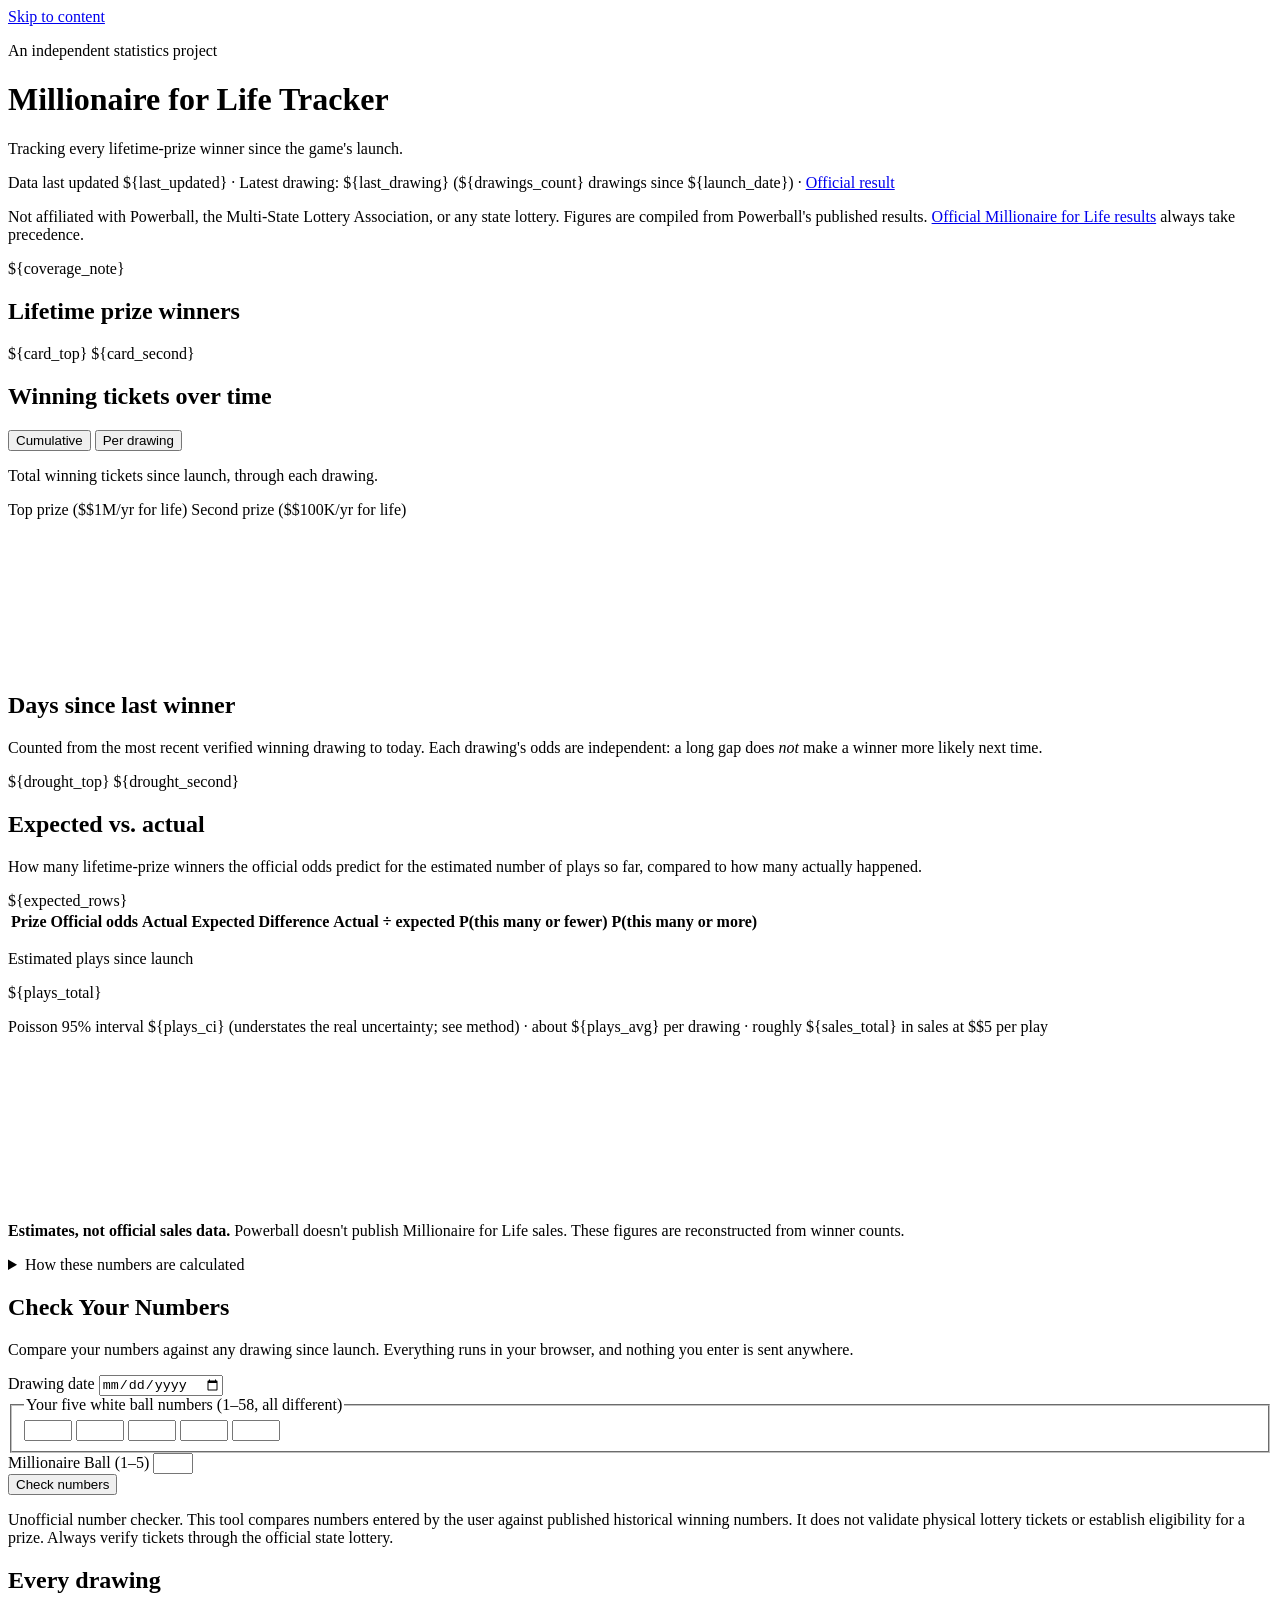
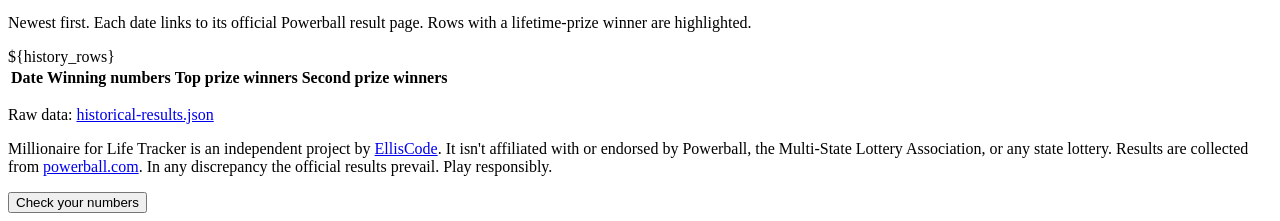
==== src/m4l/templates/index.html @ 1146b73f "initial commit" ====
<!doctype html>
<html lang="en">
<head>
  <meta charset="utf-8">
  <meta name="viewport" content="width=device-width, initial-scale=1">
  <meta http-equiv="Content-Security-Policy" content="${csp}">
  <title>Millionaire for Life Tracker</title>
  <meta name="description" content="Every lifetime-prize winner in the Millionaire for Life lottery since launch: winner history, droughts, expected vs. actual, and an unofficial number checker. Independent project.">
  <meta property="og:title" content="Millionaire for Life Tracker">
  <meta property="og:description" content="Tracking every lifetime-prize winner since the game's launch.">
  <meta property="og:url" content="${site_url}">
  <meta name="color-scheme" content="light dark">
  <link rel="icon" href="favicon.svg" type="image/svg+xml">
  <link rel="stylesheet" href="${css_url}">
  <link rel="stylesheet" href="${small_css_url}" media="(max-width: 240px)">
</head>
<body>
  <a class="skip" href="#main">Skip to content</a>

  <header class="masthead">
    <div class="wrap">
      <p class="kicker">An independent statistics project</p>
      <h1>Millionaire for Life Tracker</h1>
      <p class="dek">Tracking every lifetime-prize winner since the game's launch.</p>
      <p class="meta">
        Data last updated <time datetime="${last_updated_iso}">${last_updated}</time>
        · Latest drawing: ${last_drawing} (${drawings_count} drawings since ${launch_date})
        · <a href="${latest_result_url}">Official result</a>
      </p>
      <p class="disclaimer">Not affiliated with Powerball, the Multi-State Lottery Association, or any state lottery. Figures are compiled from Powerball's published results. <a href="${official_url}">Official Millionaire for Life results</a> always take precedence.</p>
    </div>
  </header>

  <main id="main" class="wrap">
    ${coverage_note}

    <section aria-labelledby="h-totals">
      <h2 id="h-totals">Lifetime prize winners</h2>
      <div class="cards">
        ${card_top}
        ${card_second}
      </div>
    </section>

    <section aria-labelledby="h-history" class="panel">
      <div class="panel__head">
        <h2 id="h-history">Winning tickets over time</h2>
        <div class="toggle" role="group" aria-label="Chart view">
          <button type="button" data-view="cumulative" aria-pressed="true">Cumulative</button>
          <button type="button" data-view="daily" aria-pressed="false">Per drawing</button>
        </div>
      </div>
      <p class="panel__sub" id="chart-caption">Total winning tickets since launch, through each drawing.</p>
      <div class="legend" aria-hidden="true">
        <span><span class="swatch swatch--top"></span>Top prize ($$1M/yr for life)</span>
        <span><span class="swatch swatch--second"></span>Second prize ($$100K/yr for life)</span>
      </div>
      <div class="chart-box">
        <canvas id="winners-chart" role="img" aria-label="Chart of top-prize and second-prize winning tickets by drawing date. The same data is in the drawing table below."></canvas>
      </div>
      <noscript><p class="muted">The chart needs JavaScript. Every number in it is in the drawing table below.</p></noscript>
    </section>

    <section aria-labelledby="h-since">
      <h2 id="h-since">Days since last winner</h2>
      <p class="section-sub">Counted from the most recent verified winning drawing to today. Each drawing's odds are independent: a long gap does <em>not</em> make a winner more likely next time.</p>
      <div class="cards">
        ${drought_top}
        ${drought_second}
      </div>
    </section>

    <section aria-labelledby="h-expected" class="panel">
      <h2 id="h-expected">Expected vs. actual</h2>
      <p class="panel__sub">How many lifetime-prize winners the official odds predict for the estimated number of plays so far, compared to how many actually happened.</p>
      <div class="table-scroll">
        <table class="data">
          <thead>
            <tr><th scope="col">Prize</th><th scope="col">Official odds</th><th scope="col">Actual</th><th scope="col">Expected</th><th scope="col">Difference</th><th scope="col">Actual ÷ expected</th><th scope="col">P(this many or fewer)</th><th scope="col">P(this many or more)</th></tr>
          </thead>
          <tbody>${expected_rows}
          </tbody>
        </table>
      </div>

      <div class="plays">
        <div class="plays__fig">
          <p class="plays__label">Estimated plays since launch</p>
          <p class="plays__value">${plays_total}</p>
          <p class="muted">Poisson 95% interval ${plays_ci} (understates the real uncertainty; see method) · about ${plays_avg} per drawing · roughly ${sales_total} in sales at $$5 per play</p>
        </div>
        <div class="chart-box chart-box--small">
          <canvas id="plays-chart" role="img" aria-label="Chart of estimated plays per drawing."></canvas>
        </div>
      </div>
      <p class="estimate-flag"><strong>Estimates, not official sales data.</strong> Powerball doesn't publish Millionaire for Life sales. These figures are reconstructed from winner counts.</p>

      <details class="method">
        <summary>How these numbers are calculated</summary>
        <p>For a drawing with <var>N</var> plays, the number of tickets that hit a prize tier with probability <var>p</var> follows a binomial distribution, which for these tiny probabilities is very well approximated by a Poisson distribution with mean <var>N</var>·<var>p</var>.</p>
        <p><strong>Plays.</strong> Each drawing's play count is estimated from its seven fixed-prize tiers combined: <var>N</var> = (total winners across those tiers) ÷ (sum of their probabilities). That's the maximum-likelihood estimate for pooled Poisson counts. It is a weighted average of the per-tier estimates, not their sum, and the common tiers dominate because their counts are the most precise. The two lifetime tiers are left out so they aren't used to predict themselves.</p>
        <p><strong>Expected winners.</strong> Estimated plays × the official probability for that prize. The probabilities in the last two columns treat the actual count as a draw from a Poisson distribution with that expected mean.</p>
        <p><strong>Caveats.</strong> Players don't choose numbers uniformly (birthdays, patterns, "lucky" numbers), so a single night's winner counts swing more than a pure random model predicts, depending on which numbers came up. That's visible below: the per-tier estimates disagree by more than their statistical intervals. Uneven number choice doesn't change how many winners to expect on average (every drawing is uniformly random), but it does make the actual count more variable than the Poisson model assumes. So the probabilities above, and the plays interval, overstate how surprising a result is and how precise the estimate is. Read them as rough guides. The top prize is also pari-mutuel per the official rules. Odds are the <a href="${prize_chart_url}">official published odds</a> for a $$5 play.</p>
        <div class="table-scroll">
          <table class="data data--compact">
            <caption>Plays implied by each prize tier on its own (all drawings combined)</caption>
            <thead><tr><th scope="col">Combination</th><th scope="col">Odds</th><th scope="col">Winners</th><th scope="col">Implied plays</th><th scope="col">95% interval</th><th scope="col">÷ pooled estimate</th></tr></thead>
            <tbody>${tier_rows}
            </tbody>
          </table>
        </div>
      </details>
    </section>

    <section aria-labelledby="h-check" class="panel checker" id="check">
      <h2 id="h-check">Check Your Numbers</h2>
      <p class="panel__sub">Compare your numbers against any drawing since launch. Everything runs in your browser, and nothing you enter is sent anywhere.</p>
      <form id="checker-form" novalidate>
        <div class="field">
          <label for="ck-date">Drawing date</label>
          <input type="date" id="ck-date" name="date" min="${first_date}" max="${last_date}" value="${last_date}" required>
        </div>
        <fieldset class="field">
          <legend>Your five white ball numbers <span class="muted">(1–58, all different)</span></legend>
          <div class="balls">
            <input class="ball" type="number" inputmode="numeric" min="1" max="58" aria-label="White ball 1" name="w1" required>
            <input class="ball" type="number" inputmode="numeric" min="1" max="58" aria-label="White ball 2" name="w2" required>
            <input class="ball" type="number" inputmode="numeric" min="1" max="58" aria-label="White ball 3" name="w3" required>
            <input class="ball" type="number" inputmode="numeric" min="1" max="58" aria-label="White ball 4" name="w4" required>
            <input class="ball" type="number" inputmode="numeric" min="1" max="58" aria-label="White ball 5" name="w5" required>
          </div>
        </fieldset>
        <div class="field">
          <label for="ck-mb">Millionaire Ball <span class="muted">(1–5)</span></label>
          <input class="ball ball--mb" type="number" inputmode="numeric" min="1" max="5" id="ck-mb" name="mb" required>
        </div>
        <button type="submit" class="btn">Check numbers</button>
      </form>
      <div id="checker-result" class="result" role="status" aria-live="polite"></div>
      <p class="disclaimer disclaimer--box">Unofficial number checker. This tool compares numbers entered by the user against published historical winning numbers. It does not validate physical lottery tickets or establish eligibility for a prize. Always verify tickets through the official state lottery.</p>
    </section>

    <section aria-labelledby="h-table">
      <h2 id="h-table">Every drawing</h2>
      <p class="section-sub">Newest first. Each date links to its official Powerball result page. Rows with a lifetime-prize winner are highlighted.</p>
      <div class="table-scroll table-scroll--tall">
        <table class="data history">
          <thead><tr><th scope="col">Date</th><th scope="col">Winning numbers</th><th scope="col">Top prize winners</th><th scope="col">Second prize winners</th></tr></thead>
          <tbody>
${history_rows}
          </tbody>
        </table>
      </div>
      <p class="muted small">Raw data: <a href="data/historical-results.json">historical-results.json</a></p>
    </section>
  </main>

  <footer class="footer">
    <div class="wrap">
      <p>Millionaire for Life Tracker is an independent project by <a href="https://elliscode.com">EllisCode</a>. It isn't affiliated with or endorsed by Powerball, the Multi-State Lottery Association, or any state lottery. Results are collected from <a href="${official_url}">powerball.com</a>. In any discrepancy the official results prevail. Play responsibly.</p>
    </div>
  </footer>

  <!-- Flip-phone shortcut: only displayed at <=240px (small.css), positioned by app.js -->
  <button type="button" id="jump-check" class="jump-check">Check your numbers</button>

  <script type="application/json" id="m4l-data">${page_data}</script>
  <script src="${chart_url}"></script>
  <script src="${checker_url}"></script>
  <script src="${app_url}"></script>
</body>
</html>
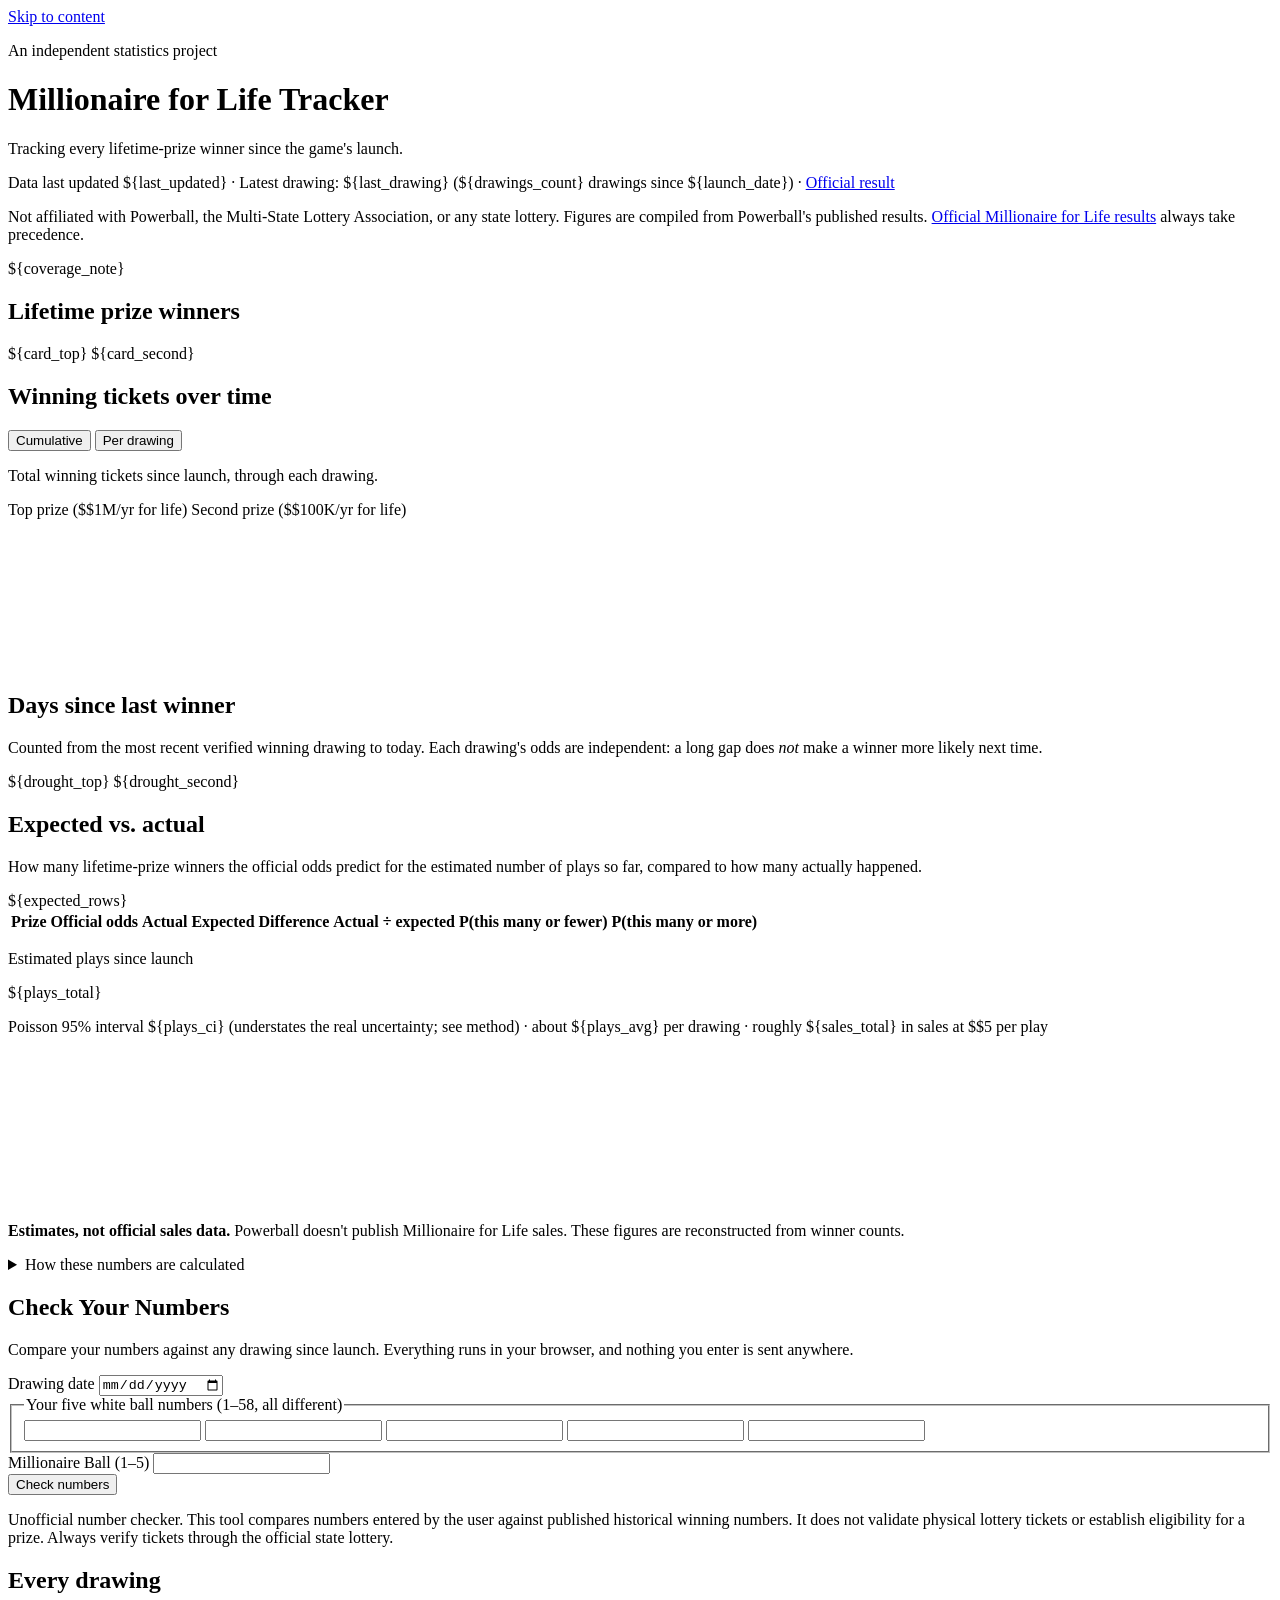
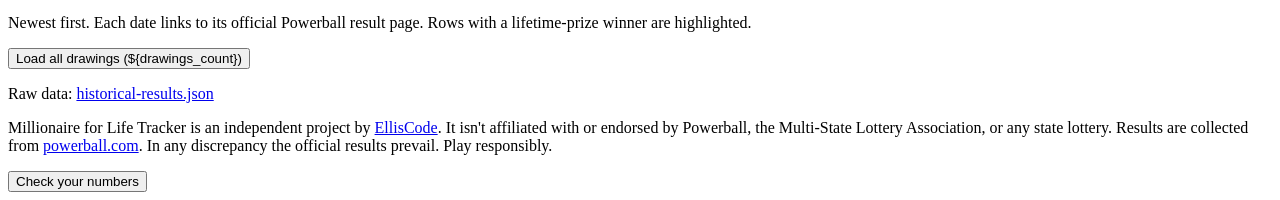
==== commit 4d71eadd: "Fixes for when i put in yesterdays ticket and got a match for a draw 2 days ago" ====
--- a/src/m4l/templates/index.html
+++ b/src/m4l/templates/index.html
@@ -115,6 +115,7 @@
     <section aria-labelledby="h-check" class="panel checker" id="check">
       <h2 id="h-check">Check Your Numbers</h2>
       <p class="panel__sub">Compare your numbers against any drawing since launch. Everything runs in your browser, and nothing you enter is sent anywhere.</p>
+      <p id="ck-stale" class="notice" role="note" hidden></p>
       <form id="checker-form" novalidate>
         <div class="field">
           <label for="ck-date">Drawing date</label>
@@ -123,16 +124,16 @@
         <fieldset class="field">
           <legend>Your five white ball numbers <span class="muted">(1–58, all different)</span></legend>
           <div class="balls">
-            <input class="ball" type="number" inputmode="numeric" min="1" max="58" aria-label="White ball 1" name="w1" required>
-            <input class="ball" type="number" inputmode="numeric" min="1" max="58" aria-label="White ball 2" name="w2" required>
-            <input class="ball" type="number" inputmode="numeric" min="1" max="58" aria-label="White ball 3" name="w3" required>
-            <input class="ball" type="number" inputmode="numeric" min="1" max="58" aria-label="White ball 4" name="w4" required>
-            <input class="ball" type="number" inputmode="numeric" min="1" max="58" aria-label="White ball 5" name="w5" required>
+            <input class="ball" type="tel" inputmode="numeric" pattern="[0-9]*" maxlength="2" autocomplete="off" aria-label="White ball 1" name="w1" required>
+            <input class="ball" type="tel" inputmode="numeric" pattern="[0-9]*" maxlength="2" autocomplete="off" aria-label="White ball 2" name="w2" required>
+            <input class="ball" type="tel" inputmode="numeric" pattern="[0-9]*" maxlength="2" autocomplete="off" aria-label="White ball 3" name="w3" required>
+            <input class="ball" type="tel" inputmode="numeric" pattern="[0-9]*" maxlength="2" autocomplete="off" aria-label="White ball 4" name="w4" required>
+            <input class="ball" type="tel" inputmode="numeric" pattern="[0-9]*" maxlength="2" autocomplete="off" aria-label="White ball 5" name="w5" required>
           </div>
         </fieldset>
         <div class="field">
           <label for="ck-mb">Millionaire Ball <span class="muted">(1–5)</span></label>
-          <input class="ball ball--mb" type="number" inputmode="numeric" min="1" max="5" id="ck-mb" name="mb" required>
+          <input class="ball ball--mb" type="tel" inputmode="numeric" pattern="[0-9]*" maxlength="1" autocomplete="off" id="ck-mb" name="mb" required>
         </div>
         <button type="submit" class="btn">Check numbers</button>
       </form>
@@ -143,12 +144,11 @@
     <section aria-labelledby="h-table">
       <h2 id="h-table">Every drawing</h2>
       <p class="section-sub">Newest first. Each date links to its official Powerball result page. Rows with a lifetime-prize winner are highlighted.</p>
-      <div class="table-scroll table-scroll--tall">
+      <button type="button" class="btn" id="history-load">Load all drawings (${drawings_count})</button>
+      <div class="table-scroll table-scroll--tall" id="history-wrap" hidden>
         <table class="data history">
           <thead><tr><th scope="col">Date</th><th scope="col">Winning numbers</th><th scope="col">Top prize winners</th><th scope="col">Second prize winners</th></tr></thead>
-          <tbody>
-${history_rows}
-          </tbody>
+          <tbody id="history-body"></tbody>
         </table>
       </div>
       <p class="muted small">Raw data: <a href="data/historical-results.json">historical-results.json</a></p>
